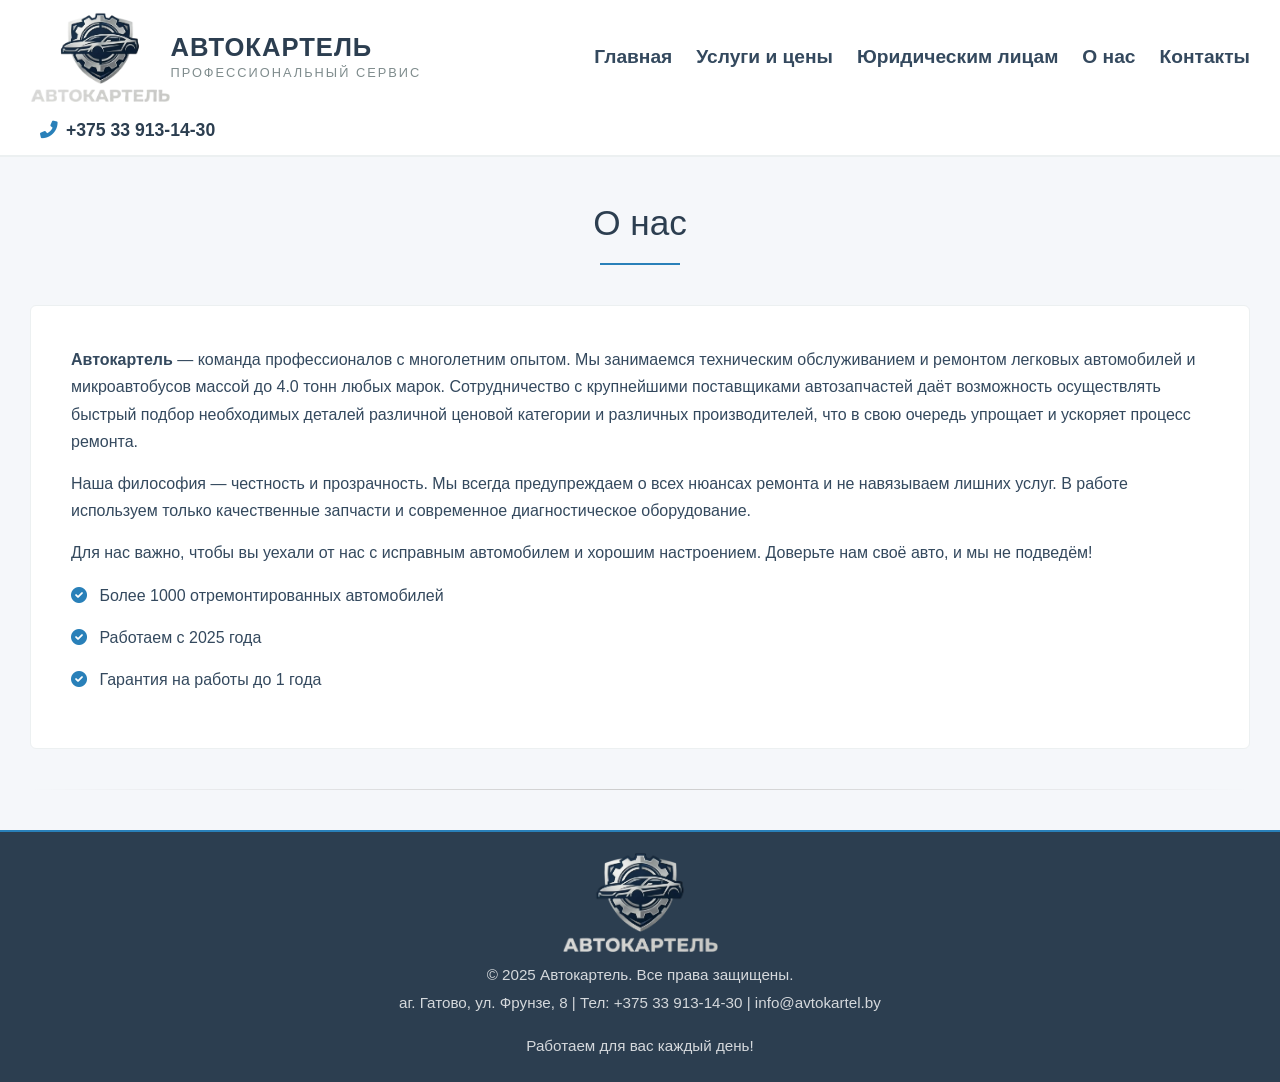
==== about.html @ 92b83df6 "rebuild 1.0" ====
<!DOCTYPE html>
<html lang="ru">
<head>
    <meta charset="UTF-8">
    <meta name="viewport" content="width=device-width, initial-scale=1.0">
    <title>Автокартель - Автосервис в Гатово</title>
    <link rel="stylesheet" href="https://cdnjs.cloudflare.com/ajax/libs/font-awesome/6.0.0-beta3/css/all.min.css">
    <link rel="stylesheet" href="css/styles.css">
</head>
<body>
    
   <header>
    <div class="container">
        <div class="logo">
            <a href="index.html" class="logo-link"> <!-- Ссылка теперь ведет на главную -->
                <img src="images/Logo.png" alt="Автокартель" class="logo-img">
            </a>
            <div class="logo-text">
                <div class="logo-main">АВТОКАРТЕЛЬ</div>
                <div class="logo-sub">ПРОФЕССИОНАЛЬНЫЙ СЕРВИС</div>
            </div>
        </div>

        <nav>
            <ul>
                <li><a href="index.html">Главная</a></li>      
                <li><a href="services.html">Услуги и цены</a></li> 
                <li><a href="legal_entities.html">Юридическим лицам</a></li>      
                <li><a href="about.html">О нас</a></li>         
                <li><a href="contact.html">Контакты</a></li>    
            </ul>
        </nav>

        <div class="header-phone">
            <a href="tel:+375339131430">
                <i class="fas fa-phone-alt"></i> +375 33 913-14-30
            </a>
        </div>

    </div>
</header>

    <section id="about">
        <div class="container">
            <h2 class="section-title">О нас</h2>
            <div class="about-section">
                <p><strong>Автокартель</strong> — команда профессионалов с многолетним опытом. Мы занимаемся техническим обслуживанием и ремонтом легковых автомобилей и микроавтобусов массой до 4.0 тонн любых марок. Сотрудничество с крупнейшими поставщиками автозапчастей даёт возможность осуществлять быстрый подбор необходимых деталей различной ценовой категории и  различных производителей, что в свою очередь упрощает и ускоряет процесс ремонта.
                <p>Наша философия — честность и прозрачность. Мы всегда предупреждаем о всех нюансах ремонта и не навязываем лишних услуг. В работе используем только качественные запчасти и современное диагностическое оборудование.</p>
                <p>Для нас важно, чтобы вы уехали от нас с исправным автомобилем и хорошим настроением. Доверьте нам своё авто, и мы не подведём!</p>
                <p><i class="fas fa-check-circle"></i> Более 1000 отремонтированных автомобилей</p>
                <p><i class="fas fa-check-circle"></i> Работаем с 2025 года</p>
                <p><i class="fas fa-check-circle"></i> Гарантия на работы до 1 года</p>
            </div>
        </div>
    </section>

    <div class="container"><div class="section-divider"></div></div>

     <footer>
        <div class="container">
            <img src="images/Logo.png" alt="Автокартель" class="footer-logo">
            <p>&copy; 2025 Автокартель. Все права защищены.</p>
            <p>аг. Гатово, ул. Фрунзе, 8 | Тел: +375 33 913-14-30 |  info@avtokartel.by</p>
            <p style="margin-top: 20px;">Работаем для вас каждый день!</p>
        </div>
    </footer>
</body>
</html>
---- css/styles.css ----
/* Общие сбросы и строгая типографика */
* {
    margin: 0;
    padding: 0;
    box-sizing: border-box;
    font-family: 'Segoe UI', Roboto, Helvetica, Arial, sans-serif;
}

body {
    background-color: #f5f7fa;
    color: #2c3e50;
    line-height: 1.5;
}

.container {
    max-width: 1400px;
    margin: 0 auto;
    padding: 0 30px;
}

/* Разделители секций */
.section-divider {
    width: 100%;
    height: 1px;
    background: linear-gradient(90deg, transparent, #ccc, transparent);
    margin: 40px 0;
}

/* Логотип в шапке — общий контейнер */
.logo {
    display: flex;
    align-items: center;
    gap: 0px;
}

.logo-link {
    line-height: 0;
}

.logo-img {
    height: 90px;
    width: auto;
    display: block;
}

.logo-text {
    display: flex;
    flex-direction: column;
}

.logo-main {
    font-size: 1.6rem;
    font-weight: 700;
    letter-spacing: 1px;
    color: #2c3e50;
    line-height: 1.2;
}

.logo-sub {
    font-size: 0.8rem;
    font-weight: 400;
    letter-spacing: 2px;
    color: #7f8c8d;
    text-transform: uppercase;
}

/* Логотип в подвале */
.footer-logo {
    height: 100px;
    width: auto;
    margin-bottom: 0px;
    opacity: 1;
    transition: opacity 0.2s;
}

.footer-logo:hover {
    opacity: 1;
}

/* Шапка */
header {
    background: white;
    border-bottom: 2px solid #ecf0f1;
    padding: 12px 0;
    position: sticky;
    top: 0;
    z-index: 100;
}

header .container {
    display: flex;
    justify-content: space-between;
    align-items: center;
    flex-wrap: wrap;
    gap: 15px;
}

nav ul {
    display: flex;
    flex-wrap: wrap;
    list-style: none;
    gap: 24px;
}

nav a {
    text-decoration: none;
    color: #34495e;
    font-weight: 600;
    font-size: 1.2rem;
    transition: color 0.2s;
    padding-bottom: 4px;
    border-bottom: 2px solid transparent;
}

nav a:hover {
    color: #2980b9;
    border-bottom-color: #2980b9;
}

.header-phone {
    margin-left: 10px;          
    white-space: nowrap;        
}

.header-phone a {
    text-decoration: none;
    color: #2c3e50;
    font-weight: 600;
    font-size: 1.1rem;
    display: flex;
    align-items: center;
    gap: 8px;                  
    transition: color 0.2s;
}

.header-phone a:hover {
    color: #2980b9;            
}

.header-phone i {
    color: #2980b9;             
    font-size: 1.1rem;
}

/* Главный баннер */
.hero {
    background: linear-gradient(rgba(44, 62, 80, 0.9), rgba(44, 62, 80, 0.9)), url('https://images.unsplash.com/photo-1530046339160-ce3e530f7d2f?ixlib=rb-4.0.3&auto=format&fit=crop&w=1200&q=80') center/cover no-repeat;
    color: white;
    text-align: center;
    padding: 60px 20px;
    margin-bottom: 30px;
}

.hero h1 {
    font-size: 2.5rem;
    margin-bottom: 15px;
    font-weight: 500;
}

.hero p {
    font-size: 1.1rem;
    margin-bottom: 10px;
    opacity: 0.9;
    max-width: 1100px;      
    margin-left: auto;
    margin-right: auto;
    text-align: justify;  
}

.btn {
    display: inline-block;
    background: #2980b9;
    color: white;
    padding: 12px 36px;
    text-decoration: none;
    border-radius: 4px;
    font-weight: 600;
    border: none;
    cursor: pointer;
    transition: background 0.2s;
    box-shadow: 0 2px 5px rgba(0,0,0,0.1);
}

.btn:hover {
    background: #1f618d;
}

/* Заголовки секций */
.section-title {
    text-align: center;
    font-size: 2.2rem;
    margin: 40px 0 30px;
    color: #2c3e50;
    font-weight: 400;
    position: relative;
    padding-bottom: 15px;
}

.section-title::after {
    content: '';
    position: absolute;
    bottom: 0;
    left: 50%;
    transform: translateX(-50%);
    width: 80px;
    height: 2px;
    background: #2980b9;
}

/* Сетка услуг и преимуществ */
.services {
    display: grid;
    grid-template-columns: repeat(auto-fit, minmax(260px, 1fr));
    gap: 30px;
    margin: 50px 0;
}

.service-item {
    background: white;
    padding: 25px 20px;
    border: 1px solid #dedede;
    border-radius: 6px;
    text-align: center;
    transition: box-shadow 0.2s;
    display: flex;
    flex-direction: column;
    height: 100%;
}

.service-item:hover {
    box-shadow: 0 5px 15px rgba(0,0,0,0.05);
}

.service-item i {
    font-size: 3.0rem;
    color: #2980b9;
    margin-bottom: 10px;
}

.service-item h3 {
    margin-bottom: 0px;
    color: #2c3e50;
    font-size: 1.0rem;
    font-weight: 600;
}

.service-item p {
    color: #7f8c8d;
    font-size: 0.95rem;
    margin-top: auto;
    text-align: center;
    margin: 0;
}

.price {
    font-size: 1.8rem;
    font-weight: 700;
    color: #2980b9;
    margin-top: auto;
    text-align: center;
}

.service-img {
    width: 100%;
    height: 160px;
    object-fit: cover;
    border-radius: 2px;
    margin-bottom: 10px;
    border: 1px solid #ecf0f1;
}

/* Отзывы */
.review-img {
    width: 100%;
    height: auto;
    max-height: 300px;
    object-fit: cover;
    border-radius: 4px;
    border: 1px solid #ecf0f1;
    margin-bottom: 15px;
    display: block;
}
.reviews-grid {
    display: grid;
    grid-template-columns: repeat(auto-fit, minmax(280px, 1fr));
    gap: 30px;
    margin: 40px 0;
}

.review-item {
    background: white;
    padding: 25px;
    border: 1px solid #ecf0f1;
    border-radius: 6px;
    position: relative;
}

.review-item p {
    color: #34495e;
    margin-bottom: 20px;
    font-style: italic;
}

.review-item .author {
    font-weight: 600;
    color: #2c3e50;
}

.review-item .date {
    color: #95a5a6;
    font-size: 0.85rem;
    margin-top: 5px;
}

/* О нас */
.about-section {
    background: white;
    border: 1px solid #ecf0f1;
    padding: 40px;
    border-radius: 6px;
    margin: 40px 0;
    line-height: 1.7;
}

.about-section p {
    margin-bottom: 15px;
    color: #34495e;
}

.about-section i {
    color: #2980b9;
    width: 24px;
}
/* Стили для страницы "Юридическим лицам" */
.legal-section {
    background: white;
    border: 1px solid #ecf0f1;
    padding: 40px;
    border-radius: 6px;
    margin: 40px 0;
    line-height: 1.7;
    color: #34495e;
}

.legal-section p,
.legal-section ul {
    margin-bottom: 1.2em;
}

.legal-section ul {
    padding-left: 25px;  
    margin-top: 0.3em;
}

.legal-section li {
    margin-bottom: 0.4em;
}

.legal-section p:last-child,
.legal-section ul:last-child {
    margin-bottom: 0;
}

.legal-section ul {
    list-style-type: none; 
}

.legal-section li {
    position: relative;
    padding-left: 25px; 
}

.legal-section li::before {
    content: "✔"; 
    color: #2980b9;
    font-weight: bold;
    position: absolute;
    left: 0;
}
/* Карта */
#map {
    width: 100%;
    height: 400px;
    border: 1px solid #ddd;
    border-radius: 6px;
    margin: 40px 0;
}

/* Контактная информация */
.contact-info {
    background: #2c3e50;
    color: white;
    padding: 20px;
    border-radius: 6px;
    text-align: center;
    margin: 20px 0;
}

.contact-info p {
    font-size: 1.1rem;
    margin: 12px 0;
}

.contact-info i {
    margin-right: 10px;
    color: #3498db;
}

.contact-info a {
    color: white;
    text-decoration: none;
    border-bottom: 1px dotted #3498db;
}

.contact-info a:hover {
    color: #3498db;
}
/* Сетка контактов */
.contact-grid {
    display: grid;
    grid-template-columns: repeat(auto-fit, minmax(240px, 1fr));
    gap: 30px;
    margin: 40px 0;
}

/* Карточка контакта */
.contact-item {
    background: white;
    border: 1px solid #ecf0f1;
    border-radius: 8px;
    padding: 25px 20px;
    text-align: center;
    transition: transform 0.2s, box-shadow 0.2s;
}

.contact-item:hover {
    transform: translateY(-5px);
    box-shadow: 0 10px 25px rgba(0,0,0,0.1);
}

/* Иконка */
.contact-item i {
    font-size: 2.5rem;
    color: #2980b9;
    margin-bottom: 15px;
}

/* Заголовок */
.contact-item h3 {
    font-size: 1.2rem;
    font-weight: 600;
    color: #2c3e50;
    margin-bottom: 10px;
}

/* Текст и ссылки */
.contact-item p {
    color: #34495e;
    line-height: 1.6;
    font-size: 1rem;
}

.contact-item a {
    color: #2980b9;
    text-decoration: none;
    font-weight: 500;
}

.contact-item a:hover {
    text-decoration: underline;
}

/* Форма записи */
.appointment-form {
    background: white;
    border: 1px solid #ecf0f1;
    padding: 20px;
    border-radius: 6px;
    max-width: 600px;
    margin: 20px auto;
}

.appointment-form h2 {
    text-align: center;
    margin-bottom: 30px;
    color: #2c3e50;
    font-weight: 400;
}

.form-group {
    margin-bottom: 20px;
}

.form-group input,
.form-group select,
.form-group textarea {
    width: 100%;
    padding: 12px;
    border: 1px solid #bdc3c7;
    border-radius: 4px;
    font-size: 1rem;
    transition: border-color 0.2s;
    background: #f9f9f9;
}

.form-group input:focus,
.form-group select:focus,
.form-group textarea:focus {
    outline: none;
    border-color: #2980b9;
    background: white;
}

/* Подвал */
footer {
    background: #2c3e50;
    color: white;
    text-align: center;
    padding: 20px 0;
    margin-top: 40px;
    border-top: 2px solid #2980b9;
}

footer p {
    opacity: 0.8;
    font-size: 0.95rem;
    margin: 5px 0;
}

/* Адаптивность */
@media (max-width: 768px) {
    header .container {
        flex-direction: column;
        gap: 15px;
    }
 .hero p,
    .hero ul,
    .hero-content {
        max-width: 100%;
    }
    .header-phone {
        margin-left: 0;
        margin-top: 10px;
        width: 100%;
        text-align: center;
    }
    
    .header-phone a {
        justify-content: center;
    }
    
    nav ul {
        flex-wrap: wrap;
        justify-content: center;
        gap: 15px;
    }
    
    .hero h1 {
        font-size: 2.2rem;
    }
    
    .section-title {
        font-size: 1.8rem;
    }
    
    .about-section {
        padding: 25px;
    }
    
    .appointment-form {
        padding: 25px;
    }
.contact-item {
        padding: 20px 15px;
    }
    .contact-item i {
        font-size: 2rem;
    }
}
@media (max-width: 480px) {
    .header-phone a {
        font-size: 0.9rem;
    }
    .section-title {
        font-size: 1.6rem;
    }
    .hero h1 {
        font-size: 1.8rem;
    }
}
@media (max-width: 600px) {
    .services, .reviews-grid {
        grid-template-columns: 1fr;
    }
    .services {
        grid-template-columns: repeat(auto-fit, minmax(200px, 1fr));
    }
.contact-item {
        padding: 20px 15px;
    }
    .contact-item i {
        font-size: 2rem;
    }
}
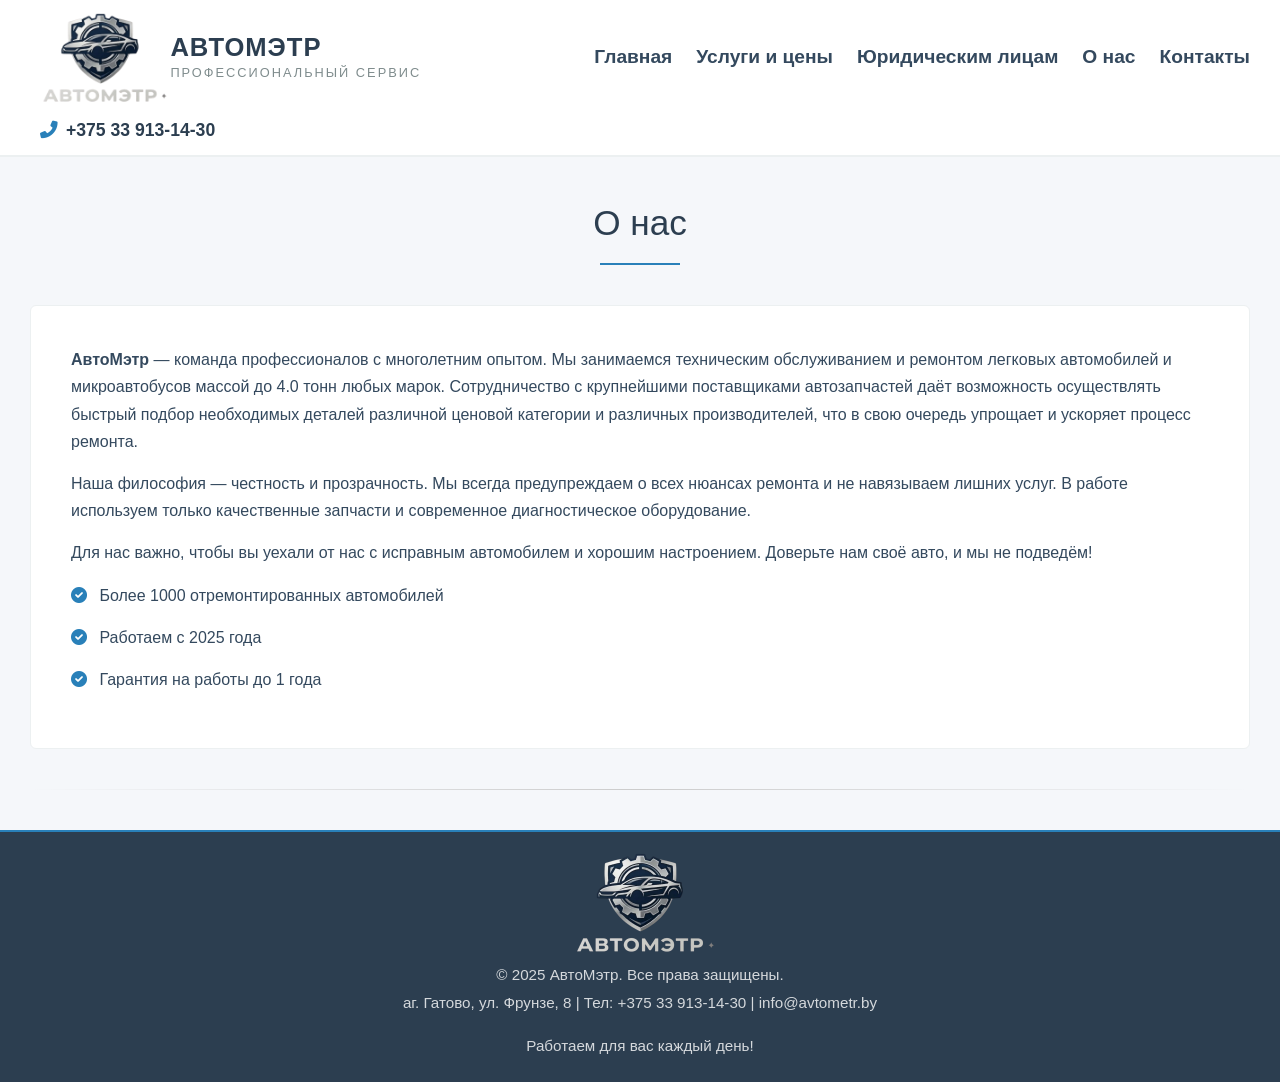
==== commit f93c9cd2: "Update about.html" ====
--- a/about.html
+++ b/about.html
@@ -3,7 +3,7 @@
 <head>
     <meta charset="UTF-8">
     <meta name="viewport" content="width=device-width, initial-scale=1.0">
-    <title>Автокартель - Автосервис в Гатово</title>
+    <title>АвтоМэтр - Автосервис в Гатово</title>
     <link rel="stylesheet" href="https://cdnjs.cloudflare.com/ajax/libs/font-awesome/6.0.0-beta3/css/all.min.css">
     <link rel="stylesheet" href="css/styles.css">
 </head>
@@ -12,11 +12,11 @@
    <header>
     <div class="container">
         <div class="logo">
-            <a href="index.html" class="logo-link"> <!-- Ссылка теперь ведет на главную -->
+            <a href="index.html" class="logo-link"> 
                 <img src="images/Logo.png" alt="Автокартель" class="logo-img">
             </a>
             <div class="logo-text">
-                <div class="logo-main">АВТОКАРТЕЛЬ</div>
+                <div class="logo-main">АВТОМЭТР</div>
                 <div class="logo-sub">ПРОФЕССИОНАЛЬНЫЙ СЕРВИС</div>
             </div>
         </div>
@@ -44,7 +44,7 @@
         <div class="container">
             <h2 class="section-title">О нас</h2>
             <div class="about-section">
-                <p><strong>Автокартель</strong> — команда профессионалов с многолетним опытом. Мы занимаемся техническим обслуживанием и ремонтом легковых автомобилей и микроавтобусов массой до 4.0 тонн любых марок. Сотрудничество с крупнейшими поставщиками автозапчастей даёт возможность осуществлять быстрый подбор необходимых деталей различной ценовой категории и  различных производителей, что в свою очередь упрощает и ускоряет процесс ремонта.
+                <p><strong>АвтоМэтр</strong> — команда профессионалов с многолетним опытом. Мы занимаемся техническим обслуживанием и ремонтом легковых автомобилей и микроавтобусов массой до 4.0 тонн любых марок. Сотрудничество с крупнейшими поставщиками автозапчастей даёт возможность осуществлять быстрый подбор необходимых деталей различной ценовой категории и  различных производителей, что в свою очередь упрощает и ускоряет процесс ремонта.
                 <p>Наша философия — честность и прозрачность. Мы всегда предупреждаем о всех нюансах ремонта и не навязываем лишних услуг. В работе используем только качественные запчасти и современное диагностическое оборудование.</p>
                 <p>Для нас важно, чтобы вы уехали от нас с исправным автомобилем и хорошим настроением. Доверьте нам своё авто, и мы не подведём!</p>
                 <p><i class="fas fa-check-circle"></i> Более 1000 отремонтированных автомобилей</p>
@@ -58,11 +58,14 @@
 
      <footer>
         <div class="container">
-            <img src="images/Logo.png" alt="Автокартель" class="footer-logo">
-            <p>&copy; 2025 Автокартель. Все права защищены.</p>
-            <p>аг. Гатово, ул. Фрунзе, 8 | Тел: +375 33 913-14-30 |  info@avtokartel.by</p>
+            <img src="images/Logo.png" alt="АвтоМэтр" class="footer-logo">
+            <p>&copy; 2025 АвтоМэтр. Все права защищены.</p>
+            <p>аг. Гатово, ул. Фрунзе, 8 | Тел: +375 33 913-14-30 |  info@avtometr.by</p>
             <p style="margin-top: 20px;">Работаем для вас каждый день!</p>
         </div>
     </footer>
+
+<script src="js/scroll.js"></script>
+<script src="js/logo_script.js"></script>
 </body>
 </html>
--- a/css/styles.css
+++ b/css/styles.css
@@ -527,21 +527,20 @@
     margin: 5px 0;
 }
 
-/* Адаптивность */
 @media (max-width: 768px) {
     header .container {
         flex-direction: column;
         gap: 15px;
     }
- .hero p,
+    .hero p,
     .hero ul,
     .hero-content {
-        max-width: 100%;
+        max-width: 80%;
     }
     .header-phone {
         margin-left: 0;
         margin-top: 10px;
-        width: 100%;
+        width: 80%;
         text-align: center;
     }
     
@@ -570,7 +569,7 @@
     .appointment-form {
         padding: 25px;
     }
-.contact-item {
+    .contact-item {
         padding: 20px 15px;
     }
     .contact-item i {
@@ -587,6 +586,29 @@
     .hero h1 {
         font-size: 1.8rem;
     }
+    .logo-img {
+        height: 50px;
+    }
+
+    .logo-main {
+        font-size: 1rem;
+    }
+
+    .logo-sub {
+        font-size: 0.6rem;
+    }
+
+    nav ul {
+        gap: 8px;
+    }
+
+    nav a {
+        font-size: 0.8rem;
+    }
+
+    .header-phone a {
+        font-size: 0.8rem;
+    }
 }
 @media (max-width: 600px) {
     .services, .reviews-grid {
